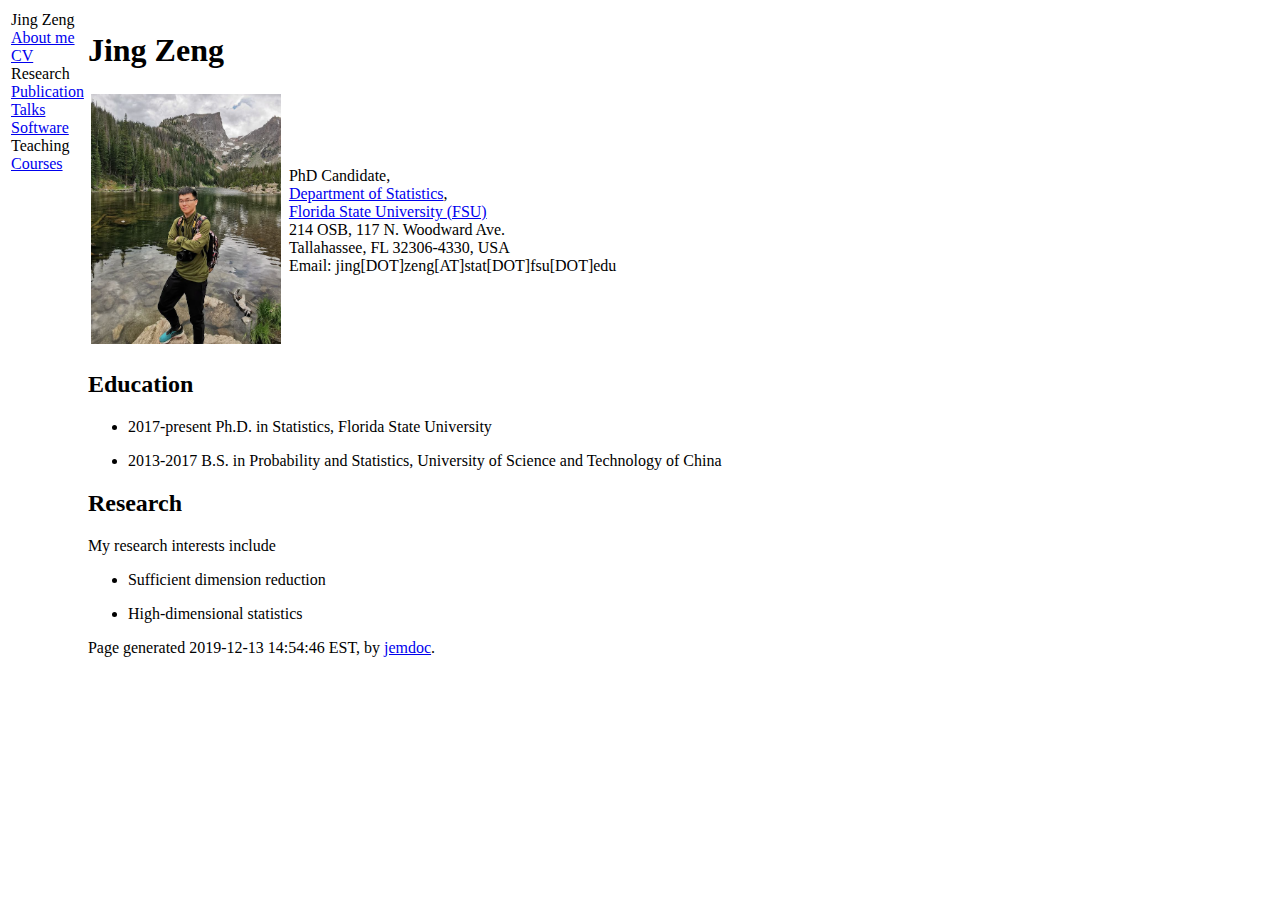
==== index.html @ feb62ad5 "update pic" ====
<!DOCTYPE html PUBLIC "-//W3C//DTD XHTML 1.1//EN"
  "http://www.w3.org/TR/xhtml11/DTD/xhtml11.dtd">
<html xmlns="http://www.w3.org/1999/xhtml" xml:lang="en">
<head>
<meta name="generator" content="jemdoc, see http://jemdoc.jaboc.net/" />
<meta http-equiv="Content-Type" content="text/html;charset=utf-8" />
<link rel="stylesheet" href="jemdoc.css" type="text/css" />
<link rel="shortcut icon" type="image/png" href="photos/icon.png" />
<title>Jing Zeng</title>
</head>
<body>
<table summary="Table for page layout." id="tlayout">
<tr valign="top">
<td id="layout-menu">
<div class="menu-category">Jing Zeng</div>
<div class="menu-item"><a href="index.html" class="current">About&nbsp;me</a></div>
<div class="menu-item"><a href="cv.html">CV</a></div>
<div class="menu-category">Research</div>
<div class="menu-item"><a href="publications.html">Publication</a></div>
<div class="menu-item"><a href="talks.html">Talks</a></div>
<div class="menu-item"><a href="software.html">Software</a></div>
<div class="menu-category">Teaching</div>
<div class="menu-item"><a href="courses.html">Courses</a></div>
</td>
<td id="layout-content">
<div id="toptitle">
<h1>Jing Zeng</h1>
</div>
<table class="imgtable"><tr><td>
<img src="photos/bio2.png" alt="alt text" width="190px" height="250px" />&nbsp;</td>
<td align="left"><p>PhD Candidate,<br /> <a href="https://stat.fsu.edu/">Department of Statistics</a>, <br /><a href="https://www.fsu.edu/">Florida State University (FSU)</a><br />
214 OSB, 117 N. Woodward Ave. <br />
Tallahassee, FL 32306-4330, USA <br /> 
Email: jing[DOT]zeng[AT]stat[DOT]fsu[DOT]edu</p>
</td></tr></table>
<h2>Education</h2>
<ul>
<li><p>2017-present Ph.D. in Statistics, Florida State University</p>
</li>
<li><p>2013-2017 B.S. in Probability and Statistics, University of Science and Technology of China</p>
</li>
</ul>
<h2>Research</h2>
<p>My research interests include </p>
<ul>
<li><p>Sufficient dimension reduction</p>
</li>
<li><p>High-dimensional statistics</p>
</li>
</ul>
<div id="footer">
<div id="footer-text">
Page generated 2019-12-13 14:54:46 EST, by <a href="http://jemdoc.jaboc.net/">jemdoc</a>.
</div>
</div>
</td>
</tr>
</table>
</body>
</html>
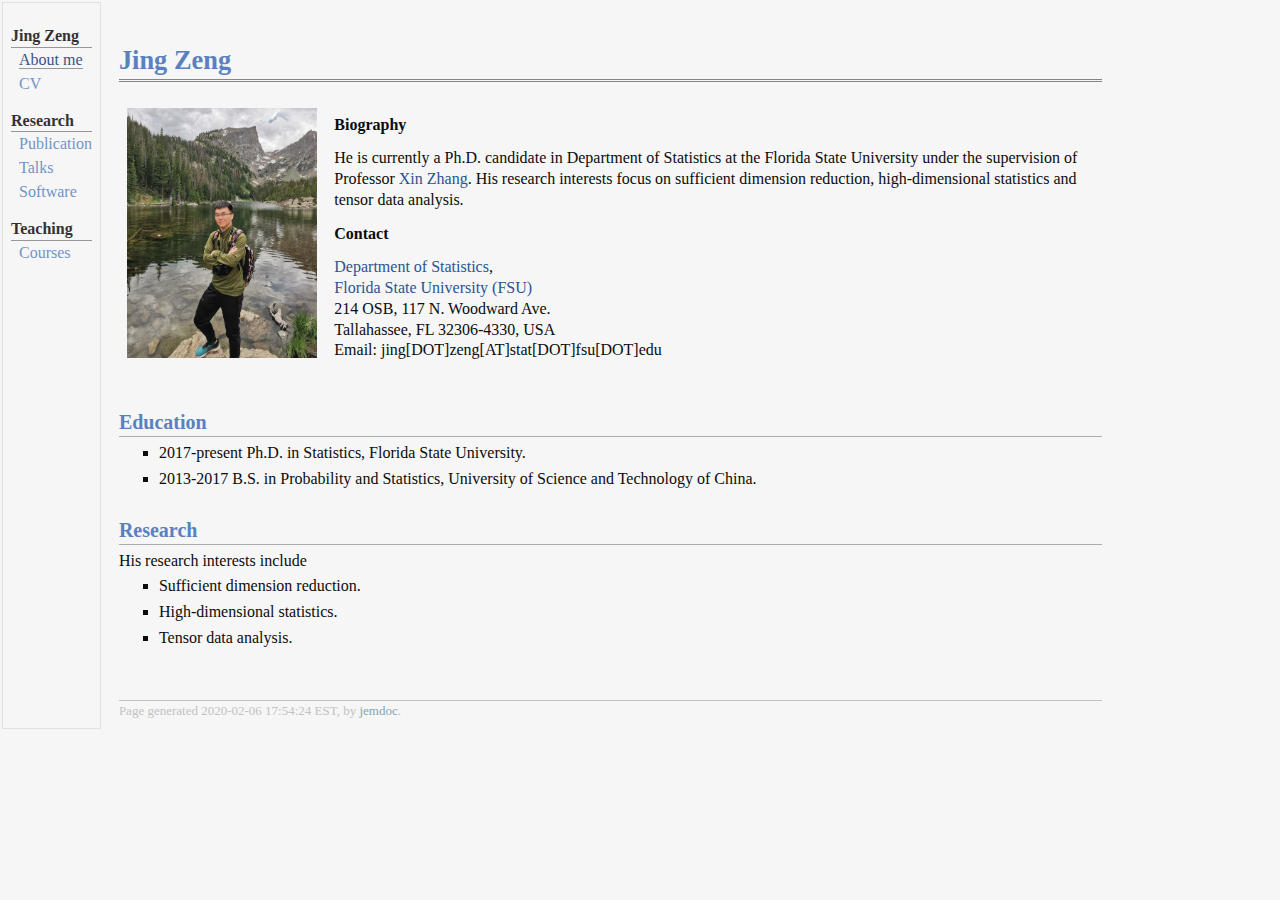
==== commit b25e35fe: "updates" ====
--- a/index.html
+++ b/index.html
@@ -28,29 +28,34 @@
 </div>
 <table class="imgtable"><tr><td>
 <img src="photos/bio2.png" alt="alt text" width="190px" height="250px" />&nbsp;</td>
-<td align="left"><p>PhD Candidate,<br /> <a href="https://stat.fsu.edu/">Department of Statistics</a>, <br /><a href="https://www.fsu.edu/">Florida State University (FSU)</a><br />
+<td align="left"><p><b>Biography</b></p>
+<p>He is currently a Ph.D. candidate in Department of Statistics at the Florida State University under the supervision of Professor <a href="https://ani.stat.fsu.edu/~henry/">Xin Zhang</a>. His research interests focus on sufficient dimension reduction, high-dimensional statistics and tensor data analysis.</p>
+<p><b>Contact</b></p>
+<p><a href="https://stat.fsu.edu/">Department of Statistics</a>, <br /><a href="https://www.fsu.edu/">Florida State University (FSU)</a><br />
 214 OSB, 117 N. Woodward Ave. <br />
 Tallahassee, FL 32306-4330, USA <br /> 
 Email: jing[DOT]zeng[AT]stat[DOT]fsu[DOT]edu</p>
 </td></tr></table>
 <h2>Education</h2>
 <ul>
-<li><p>2017-present Ph.D. in Statistics, Florida State University</p>
+<li><p>2017-present Ph.D. in Statistics, Florida State University.</p>
 </li>
-<li><p>2013-2017 B.S. in Probability and Statistics, University of Science and Technology of China</p>
+<li><p>2013-2017 B.S. in Probability and Statistics, University of Science and Technology of China.</p>
 </li>
 </ul>
 <h2>Research</h2>
-<p>My research interests include </p>
+<p>His research interests include </p>
 <ul>
-<li><p>Sufficient dimension reduction</p>
+<li><p>Sufficient dimension reduction.</p>
 </li>
-<li><p>High-dimensional statistics</p>
+<li><p>High-dimensional statistics.</p>
+</li>
+<li><p>Tensor data analysis.</p>
 </li>
 </ul>
 <div id="footer">
 <div id="footer-text">
-Page generated 2019-12-13 14:54:46 EST, by <a href="http://jemdoc.jaboc.net/">jemdoc</a>.
+Page generated 2020-02-06 17:54:24 EST, by <a href="http://jemdoc.jaboc.net/">jemdoc</a>.
 </div>
 </div>
 </td>
--- a/jemdoc.css
+++ b/jemdoc.css
@@ -0,0 +1,371 @@
+/* Default css file for jemdoc. */
+
+table#tlayout {
+	border: none;
+	padding-right: 10em;
+	border-collapse: separate;
+    /* background: white; */
+}
+
+body {
+	background: #f6f6f6;
+	background-image: url("photos/bg.jpg");
+	font-family: Georgia, serif;
+	padding-bottom: 8px;
+	margin: 0;
+}
+
+#layout-menu {
+	background: #f6f6f6;
+	border: 1px solid #dddddd;
+	padding-top: 0.5em;
+	padding-left: 8px;
+	padding-right: 8px;
+	font-size: 1.0em;
+	width: auto;
+	opacity: 0.8;
+	white-space: nowrap;
+    text-align: left;
+    vertical-align: top;
+}
+
+#layout-menu td {
+	background: #f4f4f4;
+	vertical-align: top;
+}
+
+#layout-content {
+	padding-top: 2.0em;
+	padding-left: 1.0em;
+	padding-right: 1.0em;
+	background: #f6f6f6;
+	opacity: 0.95;
+    border: none;
+    text-align: left;
+    vertical-align: top;
+}
+
+#layout-menu a {
+	line-height: 1.5em;
+	margin-left: 0.5em;
+}
+
+tt {
+    background: #ffffdd;
+}
+
+pre, tt {
+	font-size: 90%;
+	font-family: monaco, monospace;
+}
+
+a, a > tt {
+	color: #224b8d;
+	text-decoration: none;
+}
+
+a:hover {
+	border-bottom: 1px gray dotted;
+}
+
+#layout-menu a.current:link, #layout-menu a.current:visited {
+	color: #022b6d;
+	border-bottom: 1px gray solid;
+}
+#layout-menu a:link, #layout-menu a:visited, #layout-menu a:hover {
+	color: #527bbd;
+	text-decoration: none;
+}
+#layout-menu a:hover {
+	text-decoration: none;
+}
+
+div.menu-category {
+	border-bottom: 1px solid gray;
+	margin-top: 0.8em;
+	padding-top: 0.2em;
+	padding-bottom: 0.1em;
+	font-weight: bold;
+}
+
+div.menu-item {
+	padding-left: 16px;
+	text-indent: -16px;
+}
+
+div#toptitle {
+	padding-bottom: 0.2em;
+	margin-bottom: 1.5em;
+	border-bottom: 3px double gray;
+}
+
+/* Reduce space if we begin the page with a title. */
+div#toptitle + h2, div#toptitle + h3 {
+	margin-top: -0.7em;
+}
+
+div#subtitle {
+	margin-top: 0.0em;
+	margin-bottom: 0.0em;
+	padding-top: 0em;
+	padding-bottom: 0.1em;
+}
+
+em {
+	font-style: italic;
+}
+
+strong {
+	font-weight: bold;
+}
+
+
+h1, h2, h3 {
+	color: #527bbd;
+	margin-top: 0.7em;
+	margin-bottom: 0.3em;
+	padding-bottom: 0.2em;
+	line-height: 1.0;
+	padding-top: 0.5em;
+	border-bottom: 1px solid #aaaaaa;
+}
+
+h1 {
+	font-size: 165%;
+}
+
+h2 {
+	padding-top: 0.8em;
+	font-size: 125%;
+}
+
+h2 + h3 {
+    padding-top: 0.2em;
+}
+
+h3 {
+	font-size: 110%;
+	border-bottom: none;
+}
+
+p {
+	margin-top: 0.0em;
+	margin-bottom: 0.8em;
+	padding: 0;
+	line-height: 1.3;
+}
+
+pre {
+	padding: 0;
+	margin: 0;
+}
+
+div#footer {
+	font-size: small;
+	border-top: 1px solid #c0c0c0;
+	padding-top: 0.1em;
+	margin-top: 4.0em;
+	color: #c0c0c0;
+}
+
+div#footer a {
+	color: #80a0b0;
+}
+
+div#footer-text {
+	float: left;
+	padding-bottom: 8px;
+}
+
+ul, ol, dl {
+	margin-top: 0.2em;
+	padding-top: 0;
+	margin-bottom: 0.8em;
+}
+
+dt {
+	margin-top: 0.5em;
+	margin-bottom: 0;
+}
+
+dl {
+	margin-left: 20px;
+}
+
+dd {
+	color: #222222;
+}
+
+dd > *:first-child {
+	margin-top: 0;
+}
+
+ul {
+	list-style-position: outside;
+	list-style-type: square;
+}
+
+p + ul, p + ol {
+	margin-top: -0.5em;
+}
+
+li ul, li ol {
+	margin-top: -0.3em;
+}
+
+ol {
+	list-style-position: outside;
+	list-style-type: decimal;
+}
+
+li p, dd p {
+	margin-bottom: 0.3em;
+}
+
+
+ol ol {
+	list-style-type: lower-alpha;
+}
+
+ol ol ol {
+	list-style-type: lower-roman;
+}
+
+p + div.codeblock {
+	margin-top: -0.6em;
+}
+
+div.codeblock, div.infoblock {
+	margin-right: 0%;
+	margin-top: 1.2em;
+	margin-bottom: 1.3em;
+}
+
+div.blocktitle {
+	font-weight: bold;
+	color: #cd7b62;
+	margin-top: 1.2em;
+	margin-bottom: 0.1em;
+}
+
+div.blockcontent {
+	border: 1px solid silver;
+	padding: 0.3em 0.5em;
+}
+
+div.infoblock > div.blockcontent {
+	background: #ffffee;
+}
+
+div.blockcontent p + ul, div.blockcontent p + ol {
+	margin-top: 0.4em;
+}
+
+div.infoblock p {
+	margin-bottom: 0em;
+}
+
+div.infoblock li p, div.infoblock dd p {
+	margin-bottom: 0.5em;
+}
+
+div.infoblock p + p {
+	margin-top: 0.8em;
+}
+
+div.codeblock > div.blockcontent {
+	background: #f6f6f6;
+}
+
+span.pycommand {
+	color: #000070;
+}
+
+span.statement {
+	color: #008800;
+}
+span.builtin {
+	color: #000088;
+}
+span.special {
+	color: #990000;
+}
+span.operator {
+	color: #880000;
+}
+span.error {
+	color: #aa0000;
+}
+span.comment, span.comment > *, span.string, span.string > * {
+	color: #606060;
+}
+
+@media print {
+	#layout-menu { display: none; }
+}
+
+#fwtitle {
+	margin: 2px;
+}
+
+#fwtitle #toptitle {
+	padding-left: 0.5em;
+	margin-bottom: 0.5em;
+}
+
+#layout-content h1:first-child, #layout-content h2:first-child, #layout-content h3:first-child {
+	margin-top: -0.7em;
+}
+
+div#toptitle h1, #layout-content div#toptitle h1 {
+	margin-bottom: 0.0em;
+	padding-bottom: 0.1em;
+	padding-top: 0;
+	margin-top: 0.5em;
+	border-bottom: none;
+}
+
+img.eq {
+	padding: 0;
+	padding-left: 0.1em;
+	padding-right: 0.1em;
+	margin: 0;
+}
+
+img.eqwl {
+	padding-left: 2em;
+	padding-top: 0.6em;
+	padding-bottom: 0.2em;
+	margin: 0;
+}
+
+table {
+    border: 2px solid black;
+    border-collapse: collapse;
+}
+
+td {
+    padding: 2px;
+    padding-left: 0.5em;
+    padding-right: 0.5em;
+    text-align: center;
+    border: 1px solid gray;
+}
+
+table + table {
+    margin-top: 1em;
+}
+
+tr.heading {
+    font-weight: bold;
+    border-bottom: 2px solid black;
+}
+
+img {
+    border: none;
+}
+
+table.imgtable, table.imgtable td {
+    border: none;
+    text-align: left;
+}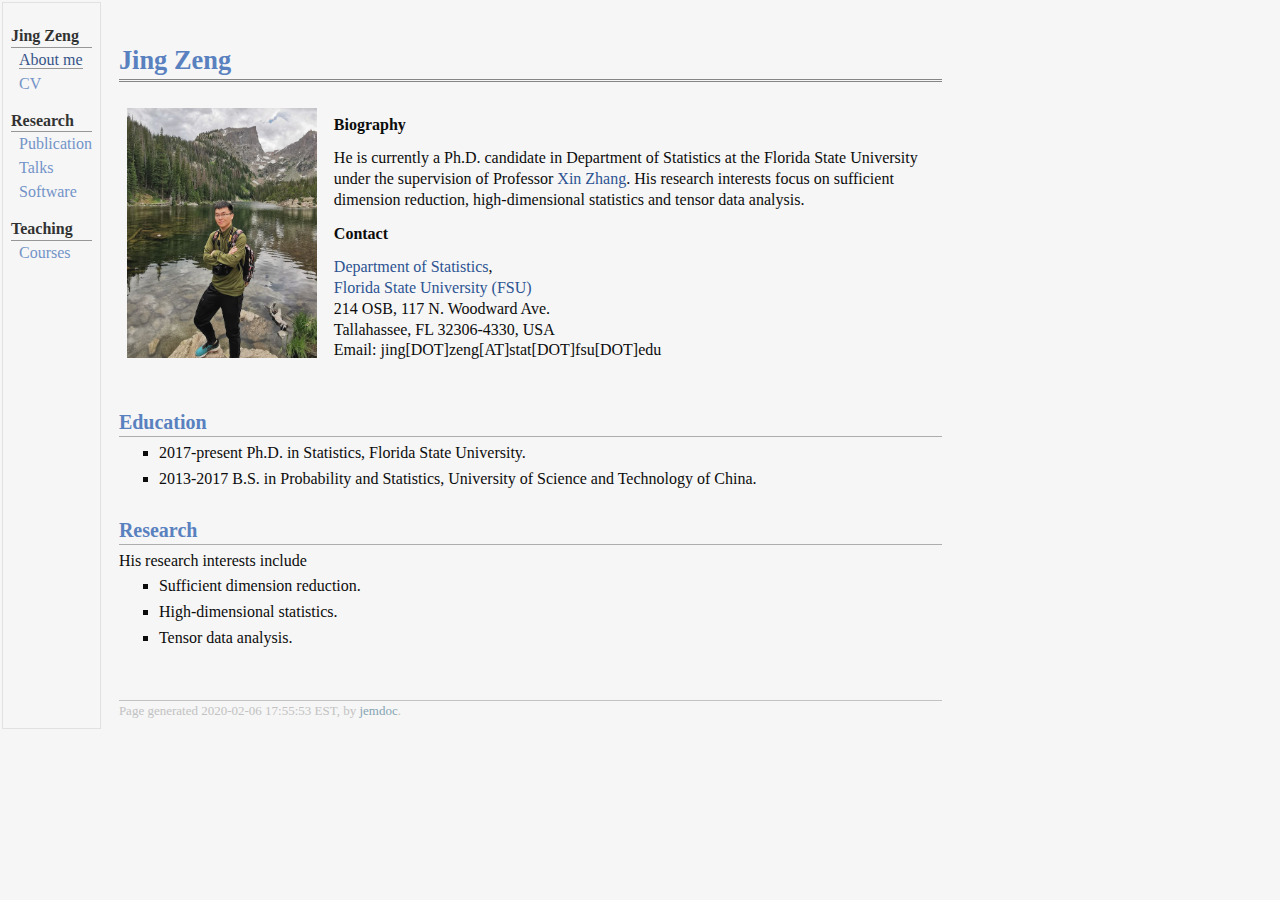
==== commit 36bd238b: "updates" ====
--- a/index.html
+++ b/index.html
@@ -55,7 +55,7 @@
 </ul>
 <div id="footer">
 <div id="footer-text">
-Page generated 2020-02-06 17:54:24 EST, by <a href="http://jemdoc.jaboc.net/">jemdoc</a>.
+Page generated 2020-02-06 17:55:53 EST, by <a href="http://jemdoc.jaboc.net/">jemdoc</a>.
 </div>
 </div>
 </td>
--- a/jemdoc.css
+++ b/jemdoc.css
@@ -2,7 +2,7 @@
 
 table#tlayout {
 	border: none;
-	padding-right: 10em;
+	padding-right: 20em;
 	border-collapse: separate;
     /* background: white; */
 }
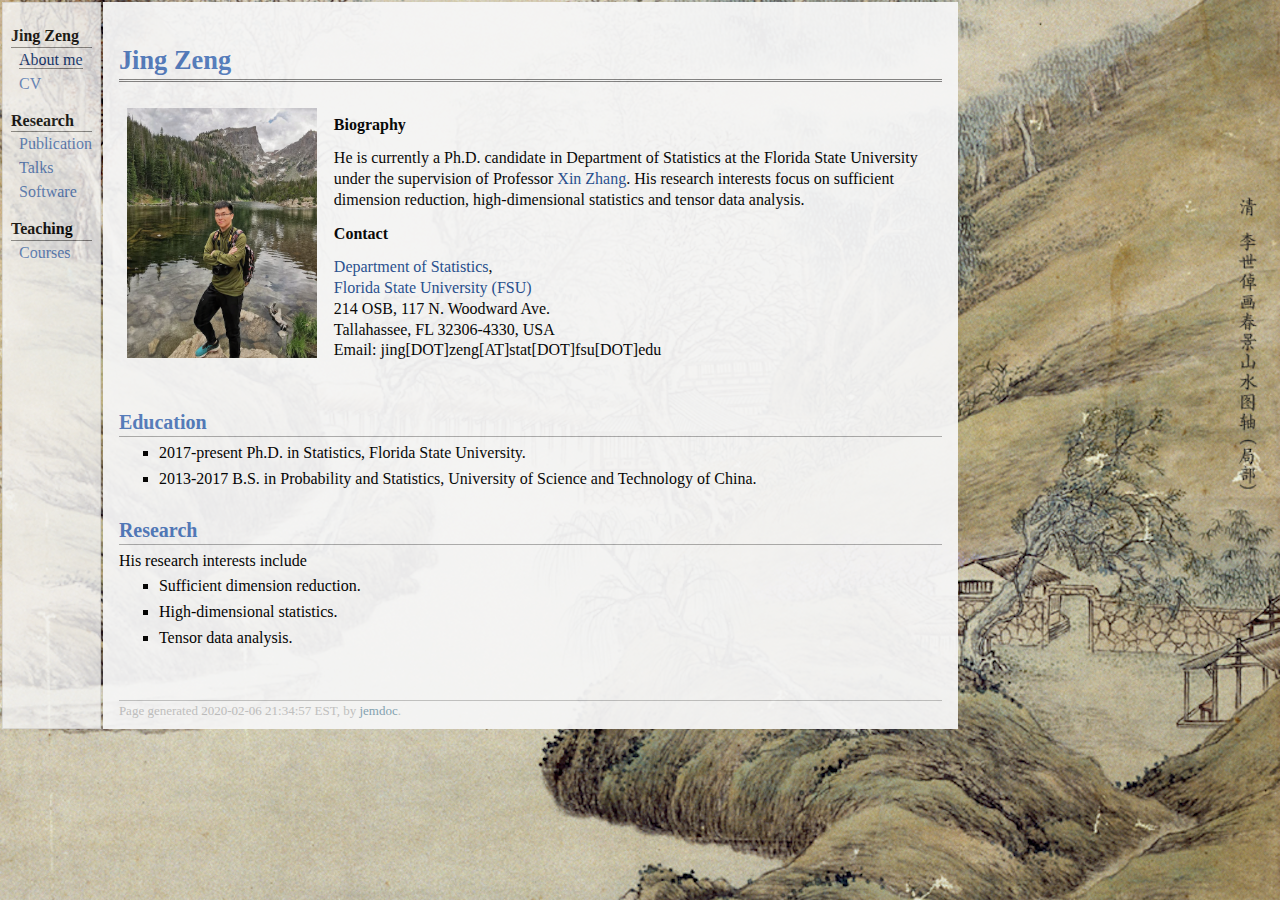
==== commit cfed39de: "updates" ====
--- a/index.html
+++ b/index.html
@@ -55,7 +55,7 @@
 </ul>
 <div id="footer">
 <div id="footer-text">
-Page generated 2020-02-06 17:55:53 EST, by <a href="http://jemdoc.jaboc.net/">jemdoc</a>.
+Page generated 2020-02-06 21:34:57 EST, by <a href="http://jemdoc.jaboc.net/">jemdoc</a>.
 </div>
 </div>
 </td>
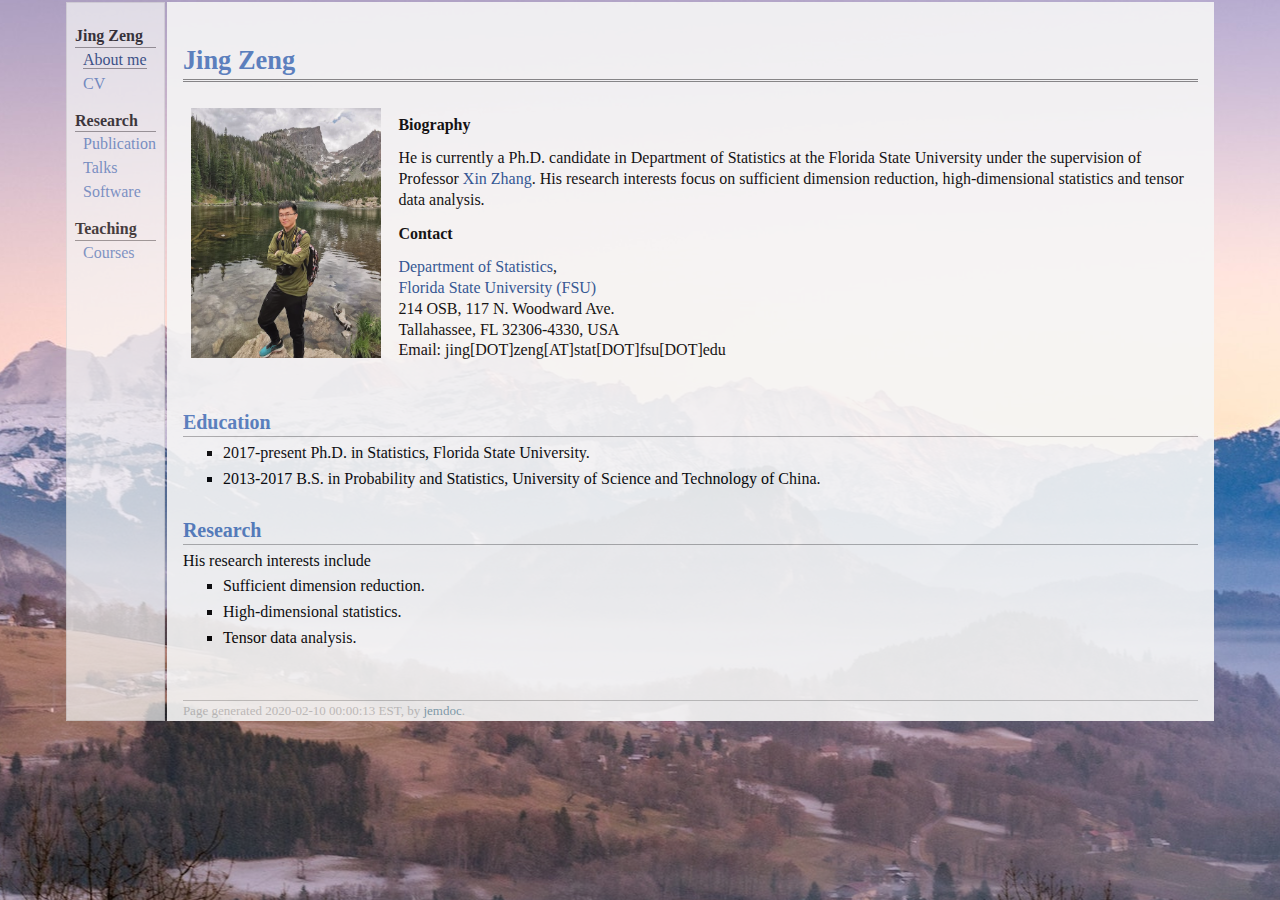
==== commit f3ab1d87: "updates" ====
--- a/index.html
+++ b/index.html
@@ -55,7 +55,7 @@
 </ul>
 <div id="footer">
 <div id="footer-text">
-Page generated 2020-02-06 21:34:57 EST, by <a href="http://jemdoc.jaboc.net/">jemdoc</a>.
+Page generated 2020-02-10 00:00:13 EST, by <a href="http://jemdoc.jaboc.net/">jemdoc</a>.
 </div>
 </div>
 </td>
--- a/jemdoc.css
+++ b/jemdoc.css
@@ -2,14 +2,25 @@
 
 table#tlayout {
 	border: none;
-	padding-right: 20em;
+	padding-right: 5%;
+	padding-left: 5%;
 	border-collapse: separate;
+	/* height: 1000px; */
+	/* width: 1024px; */
+	/* max-width: 2000px; */
     /* background: white; */
 }
 
+tbody{
+	overflow: scroll;
+}
+
 body {
-	background: #f6f6f6;
-	background-image: url("photos/bg.jpg");
+	/* background: #f6f6f6; */
+	background-image: url("photos/bg4.jpg");
+	background-attachment: fixed;
+	background-position: center;
+	background-repeat: no-repeat;
 	font-family: Georgia, serif;
 	padding-bottom: 8px;
 	margin: 0;
@@ -23,7 +34,7 @@
 	padding-right: 8px;
 	font-size: 1.0em;
 	width: auto;
-	opacity: 0.8;
+	opacity: 0.7;
 	white-space: nowrap;
     text-align: left;
     vertical-align: top;
@@ -39,7 +50,7 @@
 	padding-left: 1.0em;
 	padding-right: 1.0em;
 	background: #f6f6f6;
-	opacity: 0.95;
+	opacity: 0.9;
     border: none;
     text-align: left;
     vertical-align: top;
@@ -174,7 +185,7 @@
 
 div#footer-text {
 	float: left;
-	padding-bottom: 8px;
+	/* padding-bottom: 8px; */
 }
 
 ul, ol, dl {
@@ -362,7 +373,8 @@
 }
 
 img {
-    border: none;
+	border: none;
+	opacity: 1;
 }
 
 table.imgtable, table.imgtable td {
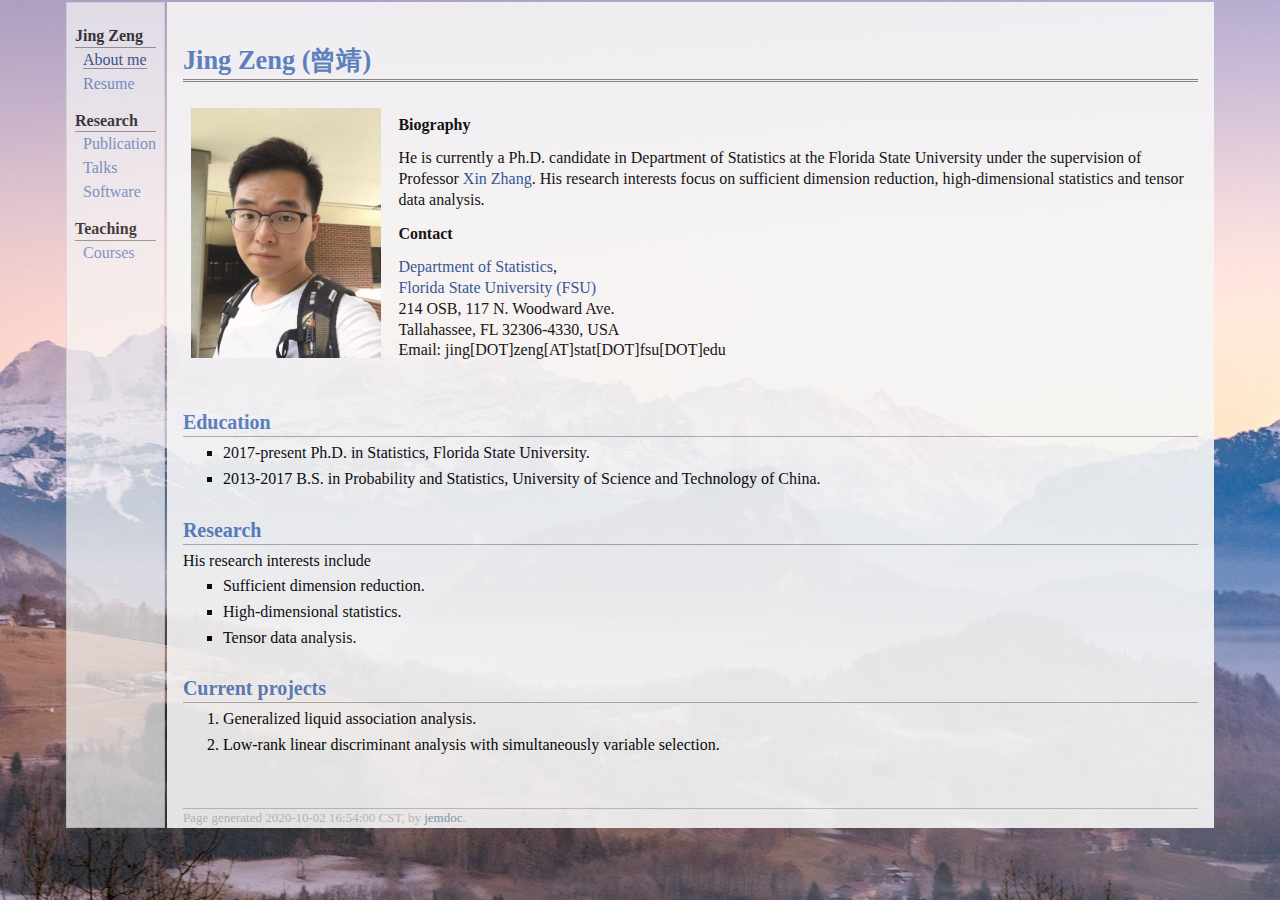
==== commit 05ec600d: "update" ====
--- a/index.html
+++ b/index.html
@@ -3,10 +3,10 @@
 <html xmlns="http://www.w3.org/1999/xhtml" xml:lang="en">
 <head>
 <meta name="generator" content="jemdoc, see http://jemdoc.jaboc.net/" />
-<meta http-equiv="Content-Type" content="text/html;charset=utf-8" />
+<meta http-equiv="Content-Type" content="text/html;charset=gbk" />
 <link rel="stylesheet" href="jemdoc.css" type="text/css" />
 <link rel="shortcut icon" type="image/png" href="photos/icon.png" />
-<title>Jing Zeng</title>
+<title>Jing Zeng (����)</title>
 </head>
 <body>
 <table summary="Table for page layout." id="tlayout">
@@ -14,7 +14,7 @@
 <td id="layout-menu">
 <div class="menu-category">Jing Zeng</div>
 <div class="menu-item"><a href="index.html" class="current">About&nbsp;me</a></div>
-<div class="menu-item"><a href="cv.html">CV</a></div>
+<div class="menu-item"><a href="resume.pdf">Resume</a></div>
 <div class="menu-category">Research</div>
 <div class="menu-item"><a href="publications.html">Publication</a></div>
 <div class="menu-item"><a href="talks.html">Talks</a></div>
@@ -24,10 +24,10 @@
 </td>
 <td id="layout-content">
 <div id="toptitle">
-<h1>Jing Zeng</h1>
+<h1>Jing Zeng (����)</h1>
 </div>
 <table class="imgtable"><tr><td>
-<img src="photos/bio2.png" alt="alt text" width="190px" height="250px" />&nbsp;</td>
+<img src="photos/bio3.jpeg" alt="me" width="190px" height="250px" />&nbsp;</td>
 <td align="left"><p><b>Biography</b></p>
 <p>He is currently a Ph.D. candidate in Department of Statistics at the Florida State University under the supervision of Professor <a href="https://ani.stat.fsu.edu/~henry/">Xin Zhang</a>. His research interests focus on sufficient dimension reduction, high-dimensional statistics and tensor data analysis.</p>
 <p><b>Contact</b></p>
@@ -53,9 +53,16 @@
 <li><p>Tensor data analysis.</p>
 </li>
 </ul>
+<h2>Current projects</h2>
+<ol>
+<li><p>Generalized liquid association analysis.</p>
+</li>
+<li><p>Low-rank linear discriminant analysis with simultaneously variable selection.</p>
+</li>
+</ol>
 <div id="footer">
 <div id="footer-text">
-Page generated 2020-02-10 00:00:13 EST, by <a href="http://jemdoc.jaboc.net/">jemdoc</a>.
+Page generated 2020-10-02 16:54:00 CST, by <a href="http://jemdoc.jaboc.net/">jemdoc</a>.
 </div>
 </div>
 </td>
--- a/jemdoc.css
+++ b/jemdoc.css
@@ -380,4 +380,4 @@
 table.imgtable, table.imgtable td {
     border: none;
     text-align: left;
-}+}
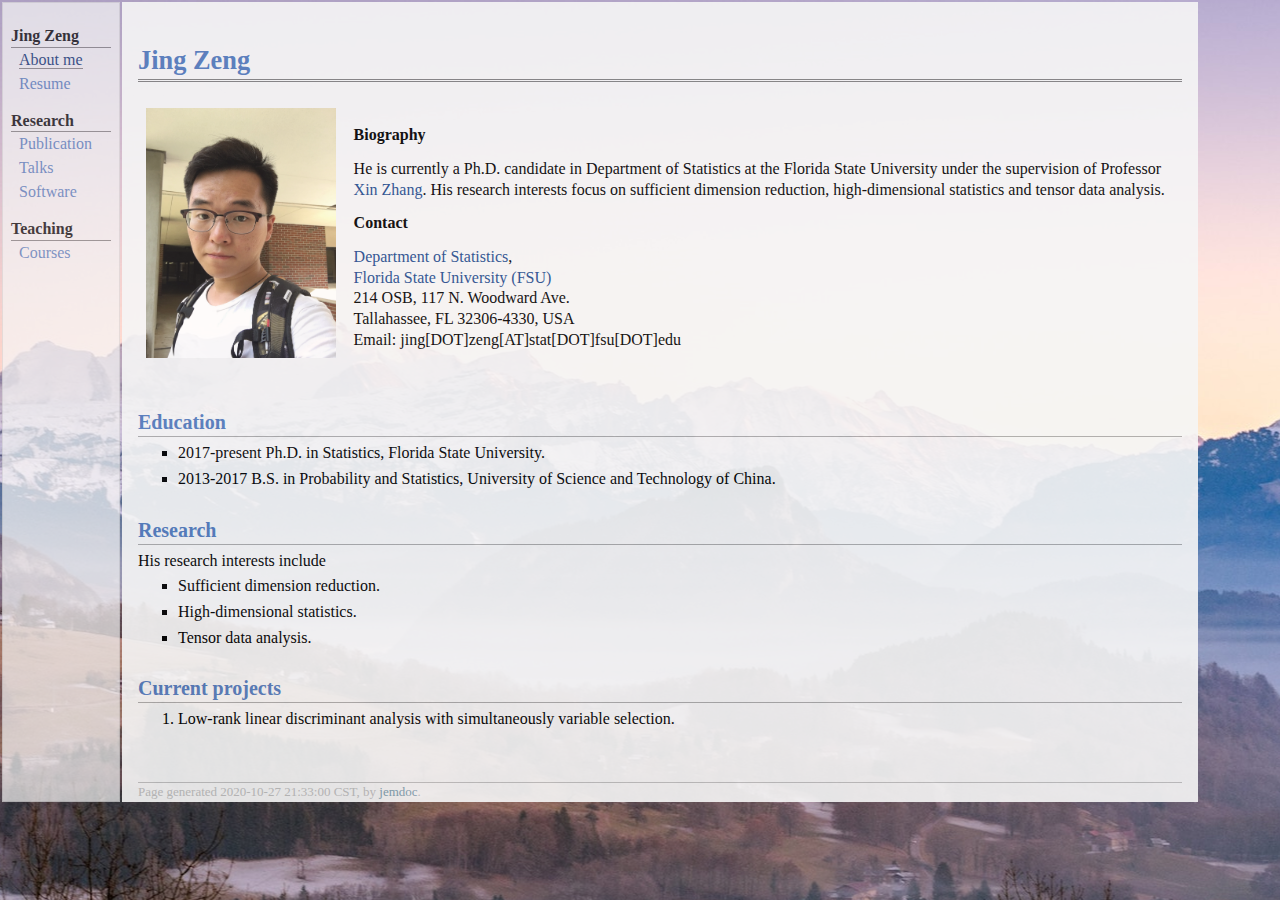
==== commit 93846d8b: "update" ====
--- a/index.html
+++ b/index.html
@@ -3,10 +3,10 @@
 <html xmlns="http://www.w3.org/1999/xhtml" xml:lang="en">
 <head>
 <meta name="generator" content="jemdoc, see http://jemdoc.jaboc.net/" />
-<meta http-equiv="Content-Type" content="text/html;charset=gbk" />
+<meta http-equiv="Content-Type" content="text/html;charset=utf-8" />
 <link rel="stylesheet" href="jemdoc.css" type="text/css" />
 <link rel="shortcut icon" type="image/png" href="photos/icon.png" />
-<title>Jing Zeng (����)</title>
+<title>Jing Zeng </title>
 </head>
 <body>
 <table summary="Table for page layout." id="tlayout">
@@ -24,7 +24,7 @@
 </td>
 <td id="layout-content">
 <div id="toptitle">
-<h1>Jing Zeng (����)</h1>
+<h1>Jing Zeng </h1>
 </div>
 <table class="imgtable"><tr><td>
 <img src="photos/bio3.jpeg" alt="me" width="190px" height="250px" />&nbsp;</td>
@@ -55,14 +55,12 @@
 </ul>
 <h2>Current projects</h2>
 <ol>
-<li><p>Generalized liquid association analysis.</p>
-</li>
 <li><p>Low-rank linear discriminant analysis with simultaneously variable selection.</p>
 </li>
 </ol>
 <div id="footer">
 <div id="footer-text">
-Page generated 2020-10-02 16:54:00 CST, by <a href="http://jemdoc.jaboc.net/">jemdoc</a>.
+Page generated 2020-10-27 21:33:00 CST, by <a href="http://jemdoc.jaboc.net/">jemdoc</a>.
 </div>
 </div>
 </td>
--- a/jemdoc.css
+++ b/jemdoc.css
@@ -2,13 +2,14 @@
 
 table#tlayout {
 	border: none;
-	padding-right: 5%;
-	padding-left: 5%;
+	/* padding-right: 5%;
+	padding-left: 5%; */
 	border-collapse: separate;
 	/* height: 1000px; */
-	/* width: 1024px; */
-	/* max-width: 2000px; */
-    /* background: white; */
+	width: 1200px; 
+	/* min-width: 1000px;
+	max-width: 1500px;
+        background: white; */
 }
 
 tbody{
@@ -16,7 +17,7 @@
 }
 
 body {
-	/* background: #f6f6f6; */
+	/* background: #f6f6f6;*/
 	background-image: url("photos/bg4.jpg");
 	background-attachment: fixed;
 	background-position: center;
@@ -33,16 +34,12 @@
 	padding-left: 8px;
 	padding-right: 8px;
 	font-size: 1.0em;
-	width: auto;
+	/* width: auto; */
 	opacity: 0.7;
+ 	width: 100px;
 	white-space: nowrap;
     text-align: left;
     vertical-align: top;
-}
-
-#layout-menu td {
-	background: #f4f4f4;
-	vertical-align: top;
 }
 
 #layout-content {
@@ -58,10 +55,7 @@
 
 #layout-menu a {
 	line-height: 1.5em;
-	margin-left: 0.5em;
-}
-
-tt {
+	margin-left: 0.5em; } tt {
     background: #ffffdd;
 }
 
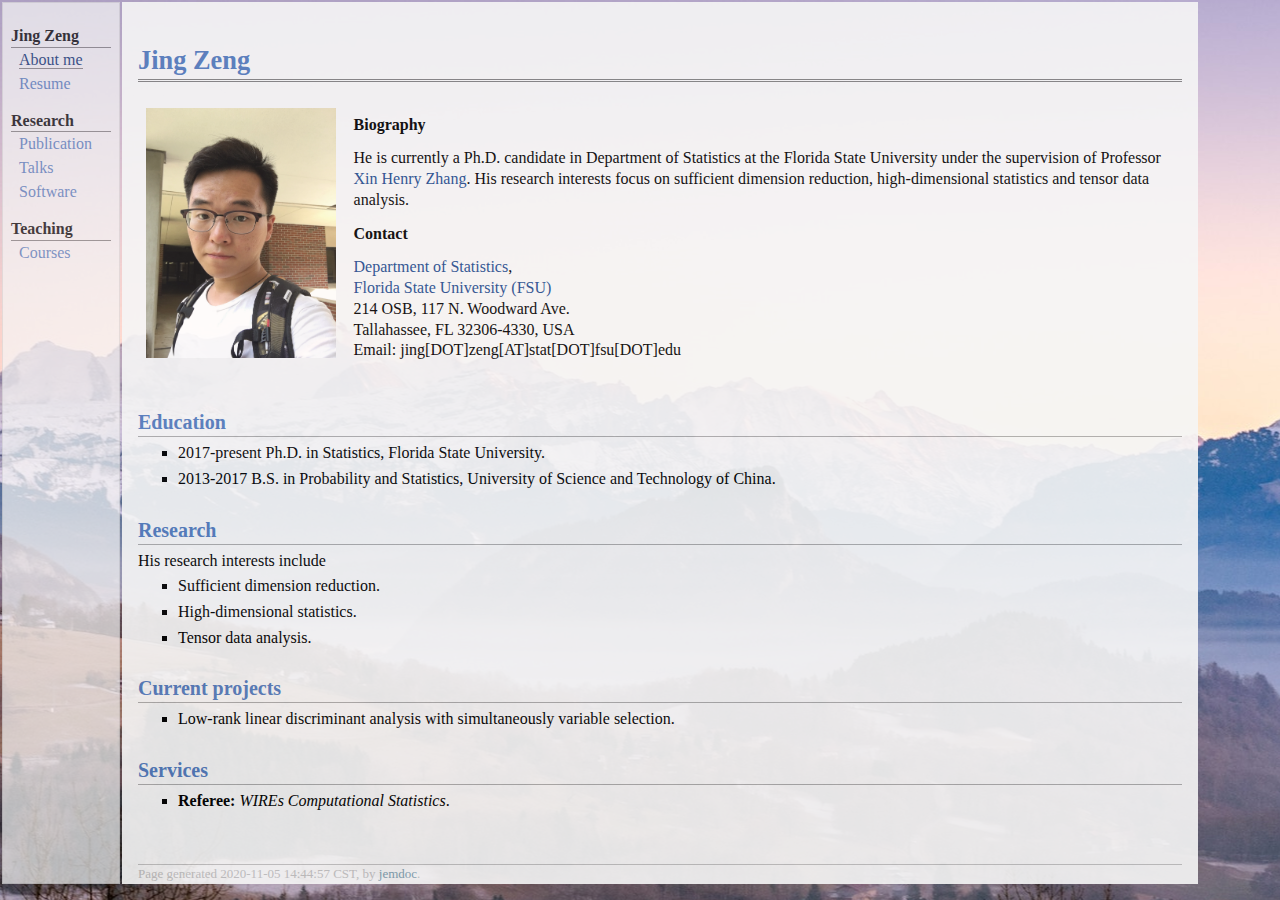
==== commit d604068c: "update" ====
--- a/index.html
+++ b/index.html
@@ -29,7 +29,7 @@
 <table class="imgtable"><tr><td>
 <img src="photos/bio3.jpeg" alt="me" width="190px" height="250px" />&nbsp;</td>
 <td align="left"><p><b>Biography</b></p>
-<p>He is currently a Ph.D. candidate in Department of Statistics at the Florida State University under the supervision of Professor <a href="https://ani.stat.fsu.edu/~henry/">Xin Zhang</a>. His research interests focus on sufficient dimension reduction, high-dimensional statistics and tensor data analysis.</p>
+<p>He is currently a Ph.D. candidate in Department of Statistics at the Florida State University under the supervision of Professor <a href="https://ani.stat.fsu.edu/~henry/">Xin Henry Zhang</a>. His research interests focus on sufficient dimension reduction, high-dimensional statistics and tensor data analysis.</p>
 <p><b>Contact</b></p>
 <p><a href="https://stat.fsu.edu/">Department of Statistics</a>, <br /><a href="https://www.fsu.edu/">Florida State University (FSU)</a><br />
 214 OSB, 117 N. Woodward Ave. <br />
@@ -54,13 +54,18 @@
 </li>
 </ul>
 <h2>Current projects</h2>
-<ol>
+<ul>
 <li><p>Low-rank linear discriminant analysis with simultaneously variable selection.</p>
 </li>
-</ol>
+</ul>
+<h2>Services</h2>
+<ul>
+<li><p><b>Referee:</b> <i>WIREs Computational Statistics</i>.</p>
+</li>
+</ul>
 <div id="footer">
 <div id="footer-text">
-Page generated 2020-10-27 21:33:00 CST, by <a href="http://jemdoc.jaboc.net/">jemdoc</a>.
+Page generated 2020-11-05 14:44:57 CST, by <a href="http://jemdoc.jaboc.net/">jemdoc</a>.
 </div>
 </div>
 </td>
